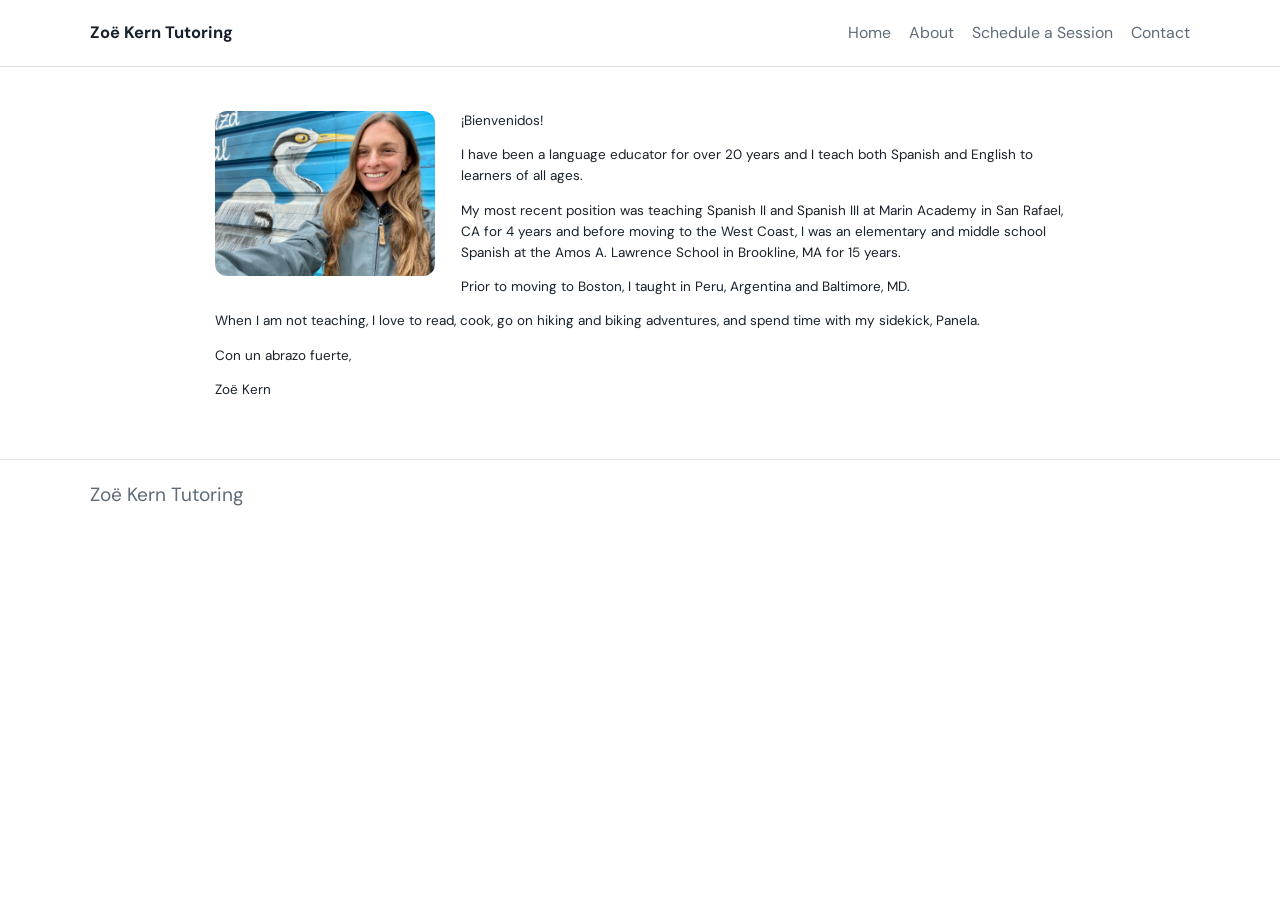
==== about.html @ 29b6a655 "Prepare site for custom domain" ====
<!doctype html>
<html lang="en">
<head>
  <meta charset="utf-8">
  <meta name="viewport" content="width=device-width, initial-scale=1">
  <title>About | Zoë Kern Tutoring</title>
  <meta name="description" content="Learn more about Zoë Kern and her language tutoring experience.">
  <link rel="preconnect" href="https://fonts.googleapis.com">
  <link rel="preconnect" href="https://fonts.gstatic.com" crossorigin>
  <link href="https://fonts.googleapis.com/css2?family=DM+Sans:wght@400;500;600;700&family=Playfair+Display:wght@600&display=swap" rel="stylesheet">
  <link rel="stylesheet" href="styles.css">
</head>
<body>
<header class="site-header">
  <div class="container nav-wrap">
    <a class="brand" href="index.html">Zoë Kern Tutoring</a>
    <button class="menu-toggle" aria-label="Open menu">☰</button>
    <nav>
      <a href="index.html">Home</a>
      <a href="about.html">About</a>
      <a href="schedule.html">Schedule a Session</a>
      <a href="contact.html">Contact</a>
    </nav>
  </div>
</header>

<main id="top">
  <section class="section page-intro">
    <div class="container narrow">
      <figure class="about-photo">
        <img src="about-photo.jpg" alt="Zoë Kern smiling in front of a mural">
      </figure>
      <p>¡Bienvenidos!</p>
      <p>I have been a language educator for over 20 years and I teach both Spanish and English to learners of all ages.</p>
      <p>My most recent position was teaching Spanish II and Spanish III at Marin Academy in San Rafael, CA for 4 years and before moving to the West Coast, I was an elementary and middle school Spanish at the Amos A. Lawrence School in Brookline, MA for 15 years.</p>
      <p>Prior to moving to Boston, I taught in Peru, Argentina and Baltimore, MD.</p>
      <p>When I am not teaching, I love to read, cook, go on hiking and biking adventures, and spend time with my sidekick, Panela.</p>
      <p>Con un abrazo fuerte,</p>
      <p>Zoë Kern</p>
    </div>
  </section>
</main>

<footer>
  <div class="container">Zoë Kern Tutoring</div>
</footer>
<script src="script.js"></script>
</body>
</html>
---- styles.css ----
*{box-sizing:border-box}
html{scroll-behavior:smooth}
body{margin:0;color:#18212b;background:#fff;font-family:"DM Sans",sans-serif;font-size:13.5px;line-height:1.55}
.container{width:min(1100px,calc(100% - 40px));margin:auto}
.narrow{max-width:850px}
.site-header{position:sticky;top:0;z-index:10;background:rgba(255,255,255,.96);border-bottom:1px solid #dde2e7;backdrop-filter:blur(8px)}
.nav-wrap{min-height:66px;display:flex;align-items:center;justify-content:space-between;gap:24px}
.brand{color:#18212b;text-decoration:none;font-weight:700;font-size:1.035rem}
nav{display:flex;gap:18px;flex-wrap:wrap}
nav a{color:#5f6b76;text-decoration:none;font-size:.99rem}
nav a:hover{color:#18212b}
.menu-toggle{display:none;background:none;border:0;font-size:1.35rem}
.hero{padding:52px 0 48px;background:#f5f6f7}
h1,h2{font-family:"Playfair Display",serif;line-height:1.15}
h1{font-size:clamp(1.8rem,3.6vw,2.88rem);margin:.2em 0}
h2{font-size:clamp(1.575rem,3.06vw,2.205rem);margin-top:0}
.home-page h2{font-size:clamp(1.26rem,2.448vw,1.764rem)}
.home-page .hero{padding:28px 0 24px}
.home-page .section{padding:16px 0}
.home-page #lessons{clear:both}
h3{font-size:.945rem;margin-top:0}
.cards h3{font-size:1.134rem}
p{margin:0 0 1em}
.section{padding:44px 0}
.alt{background:#f5f6f7}
.about-photo,.home-photo{float:left;width:220px;margin:0 26px 14px 0}
.about-photo img,.home-photo img{display:block;width:100%;height:auto;aspect-ratio:4 / 3;object-fit:contain;image-rendering:auto;border-radius:12px}
.cards{display:grid;grid-template-columns:repeat(2,1fr);gap:20px}
.card{border:1px solid #dde2e7;border-radius:16px;padding:20px;background:#fff}
.button{display:inline-block;padding:11px 17px;border-radius:8px;background:#18212b;color:#fff;text-decoration:none;border:0;cursor:pointer;font:inherit;font-size:.81rem}
.calendar-wrap{margin-top:24px}
.calendar-wrap iframe{display:block;width:100%;min-height:700px;border:0;border-radius:16px;background:#fff}
.calendar-fallback{text-align:center;margin-top:12px}
.calendar-fallback a{color:#2d5367}
.contact-form{display:grid;gap:16px;margin-top:22px}
.contact-form label{display:grid;gap:6px;font-weight:600;font-size:.81rem}
.contact-form input,.contact-form textarea{width:100%;padding:11px;border:1px solid #cbd2d8;border-radius:8px;font:inherit;font-size:.828rem}
.google-form-wrap{width:100%;overflow:hidden}
.google-form-wrap iframe{display:block;width:100%;min-height:858px;border:0}
.form-note{margin:0 0 14px;color:#5f6b76;font-weight:600}
footer{border-top:1px solid #dde2e7;padding:20px 0;color:#5f6b76;font-size:1.193rem}
.footer-links{display:flex;gap:18px;flex-wrap:wrap;margin-top:8px;font-size:inherit}
.footer-links a{color:#2d5367}
@media(max-width:800px){
  .menu-toggle{display:block}
  nav{display:none;position:absolute;left:20px;right:20px;top:66px;background:#fff;border:1px solid #dde2e7;border-radius:12px;padding:14px}
  nav.open{display:grid}
  .cards{grid-template-columns:1fr}
  .hero{padding:42px 0 38px}
  .section{padding:36px 0}
  .home-page .hero{padding:24px 0 20px}
  .home-page .section{padding:12px 0}
  .about-photo,.home-photo{float:none;width:min(100%,280px);margin:0 0 20px}
  .about-photo img,.home-photo img{height:auto;max-height:none}
}
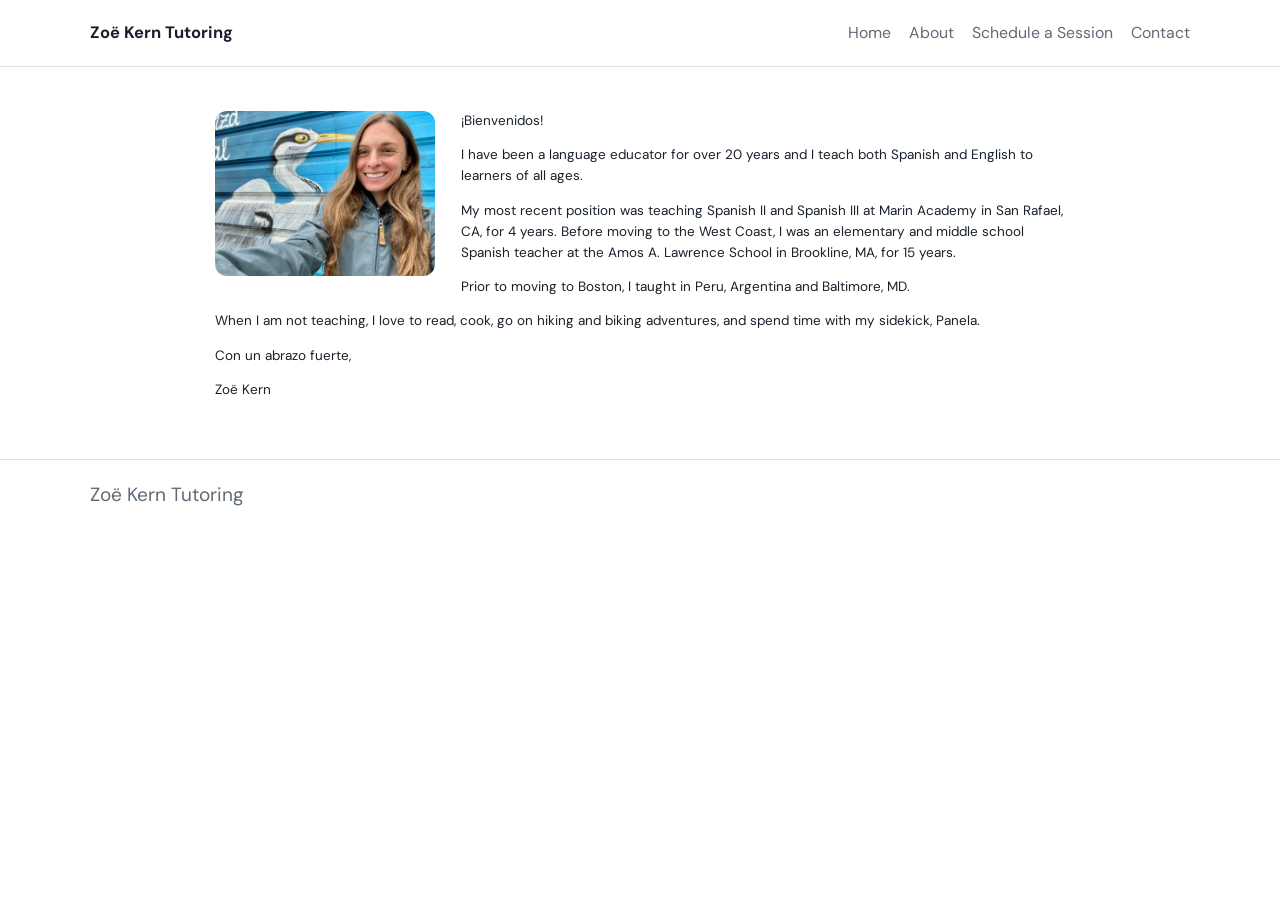
==== commit d1aa7a66: "Fix minor grammar issues." ====
--- a/about.html
+++ b/about.html
@@ -32,7 +32,7 @@
       </figure>
       <p>¡Bienvenidos!</p>
       <p>I have been a language educator for over 20 years and I teach both Spanish and English to learners of all ages.</p>
-      <p>My most recent position was teaching Spanish II and Spanish III at Marin Academy in San Rafael, CA for 4 years and before moving to the West Coast, I was an elementary and middle school Spanish at the Amos A. Lawrence School in Brookline, MA for 15 years.</p>
+      <p>My most recent position was teaching Spanish II and Spanish III at Marin Academy in San Rafael, CA, for 4 years. Before moving to the West Coast, I was an elementary and middle school Spanish teacher at the Amos A. Lawrence School in Brookline, MA, for 15 years.</p>
       <p>Prior to moving to Boston, I taught in Peru, Argentina and Baltimore, MD.</p>
       <p>When I am not teaching, I love to read, cook, go on hiking and biking adventures, and spend time with my sidekick, Panela.</p>
       <p>Con un abrazo fuerte,</p>
